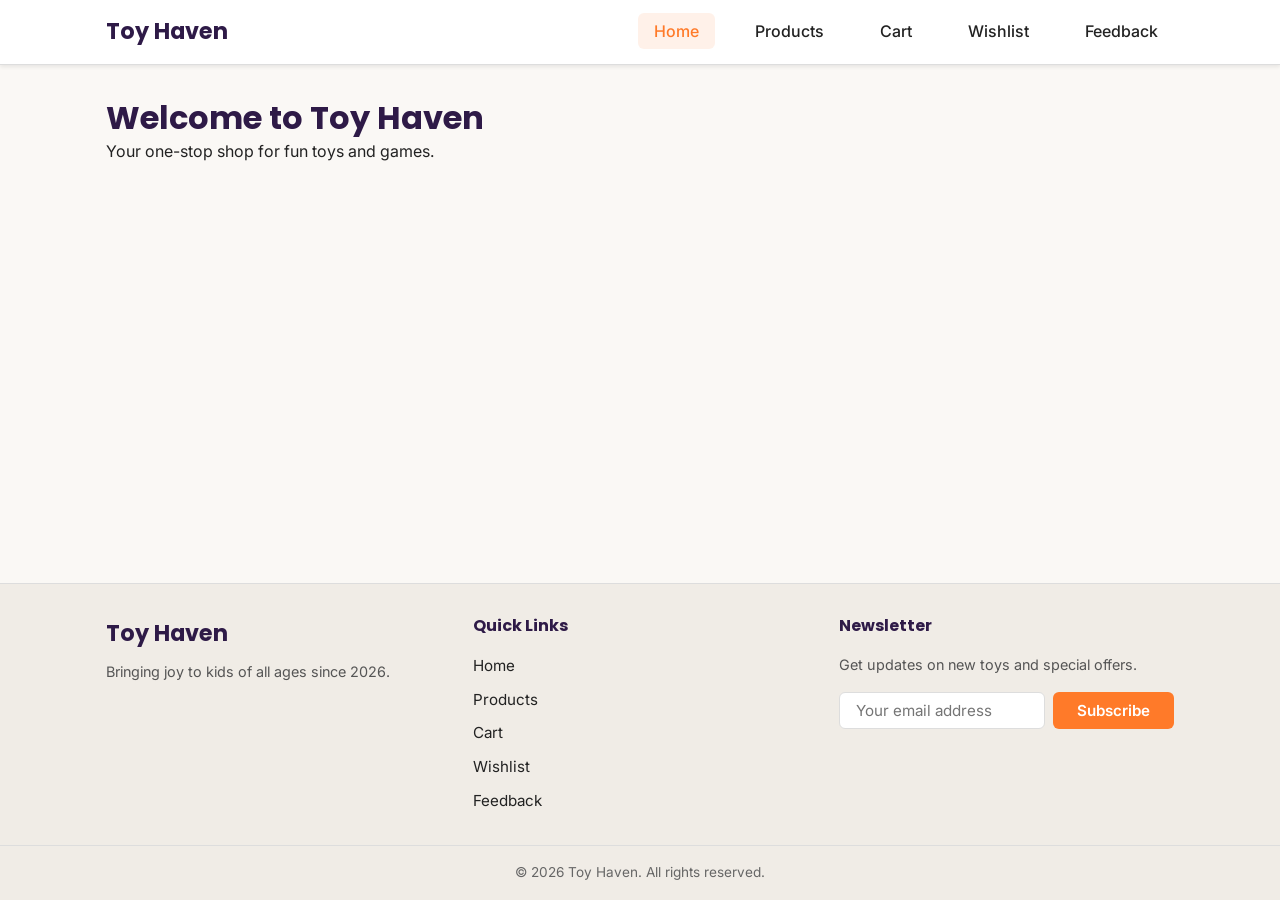
==== index.html @ 959a72a8 "new Files are Added" ====
<!DOCTYPE html>
<html lang="en">
<head>
  <meta charset="UTF-8">
  <meta name="viewport" content="width=device-width, initial-scale=1.0">
  <title>Toy Haven - Home</title>
  <link rel="stylesheet" href="css/style.css">
  <link rel="stylesheet" href="css/home.css">
</head>
<body>

  <!-- Header -->
  <header class="site-header">
    <nav class="nav-container">
      <a href="index.html" class="logo">Toy Haven</a>

      <button class="nav-toggle" aria-label="Toggle navigation menu">
        <span></span>
        <span></span>
        <span></span>
      </button>

      <ul class="nav-menu">
        <li><a href="index.html" class="active">Home</a></li>
        <li><a href="products.html">Products</a></li>
        <li><a href="cart.html">Cart</a></li>
        <li><a href="wishlist.html">Wishlist</a></li>
        <li><a href="feedback.html">Feedback</a></li>
      </ul>
    </nav>
  </header>

  <!-- Page content -->
  <main>
    <h1>Welcome to Toy Haven</h1>
    <p>Your one-stop shop for fun toys and games.</p>
  </main>

  <!-- Footer -->
  <footer class="site-footer">
    <div class="footer-container">
      <div class="footer-brand">
        <a href="index.html" class="logo">Toy Haven</a>
        <p>Bringing joy to kids of all ages since 2026.</p>
      </div>

      <div class="footer-links">
        <h3>Quick Links</h3>
        <ul>
          <li><a href="index.html">Home</a></li>
          <li><a href="products.html">Products</a></li>
          <li><a href="cart.html">Cart</a></li>
          <li><a href="wishlist.html">Wishlist</a></li>
          <li><a href="feedback.html">Feedback</a></li>
        </ul>
      </div>

      <div class="footer-newsletter">
        <h3>Newsletter</h3>
        <p>Get updates on new toys and special offers.</p>
        <form class="newsletter-form">
          <input type="email" placeholder="Your email address" required>
          <button type="submit">Subscribe</button>
        </form>
      </div>
    </div>

    <div class="footer-bottom">
      <p>&copy; 2026 Toy Haven. All rights reserved.</p>
    </div>
  </footer>

  <script src="js/nav.js"></script>
  <script src="js/home.js"></script>
</body>
</html>
---- css/style.css ----
/* ============================================
   Toy Haven - Shared base styles
   ============================================ */

/* Google Fonts */
@import url('https://fonts.googleapis.com/css2?family=Inter:wght@400;500;600&family=Poppins:wght@600;700&display=swap');

/* Color palette and spacing */
:root {
  --color-primary: #2E1A47;
  --color-accent: #FF7A29;
  --color-background: #FAF8F5;
  --color-text: #222222;
  --color-white: #ffffff;
  --color-border: #dddddd;
  --color-footer-bg: #f0ece6;

  --font-heading: 'Poppins', system-ui, sans-serif;
  --font-body: 'Inter', system-ui, sans-serif;

  --spacing-xs: 0.5rem;
  --spacing-sm: 1rem;
  --spacing-md: 1.5rem;
  --spacing-lg: 2rem;
  --spacing-xl: 3rem;

  --shadow-sm: 0 2px 4px rgba(0, 0, 0, 0.08);
  --shadow-md: 0 4px 8px rgba(0, 0, 0, 0.1);

  --max-width: 1100px;
  --nav-height: 64px;
}

/* Basic reset */
*,
*::before,
*::after {
  box-sizing: border-box;
  margin: 0;
  padding: 0;
}

html {
  scroll-behavior: smooth;
}

body {
  font-family: var(--font-body);
  font-size: 16px;
  line-height: 1.6;
  color: var(--color-text);
  background-color: var(--color-background);
  min-height: 100vh;
  display: flex;
  flex-direction: column;
}

img {
  max-width: 100%;
  display: block;
}

a {
  color: var(--color-primary);
  text-decoration: none;
}

a:hover {
  color: var(--color-accent);
}

ul {
  list-style: none;
}

h1, h2, h3, h4 {
  font-family: var(--font-heading);
  line-height: 1.3;
  color: var(--color-primary);
}

/* Main content area grows to push footer down */
main {
  flex: 1;
  width: 100%;
  max-width: var(--max-width);
  margin: 0 auto;
  padding: var(--spacing-lg) var(--spacing-sm);
}

/* ============================================
   Header & Navigation
   ============================================ */

.site-header {
  position: sticky;
  top: 0;
  z-index: 100;
  background-color: var(--color-white);
  border-bottom: 1px solid var(--color-border);
  box-shadow: var(--shadow-sm);
}

.nav-container {
  max-width: var(--max-width);
  margin: 0 auto;
  padding: 0 var(--spacing-sm);
  height: var(--nav-height);
  display: flex;
  align-items: center;
  justify-content: space-between;
}

.logo {
  font-family: var(--font-heading);
  font-size: 1.4rem;
  font-weight: 700;
  color: var(--color-primary);
}

.logo:hover {
  color: var(--color-accent);
}

/* Hamburger button - hidden on desktop */
.nav-toggle {
  display: none;
  flex-direction: column;
  justify-content: center;
  gap: 5px;
  width: 40px;
  height: 40px;
  padding: 8px;
  background: none;
  border: 1px solid var(--color-border);
  border-radius: 6px;
  cursor: pointer;
}

.nav-toggle span {
  display: block;
  width: 100%;
  height: 2px;
  background-color: var(--color-primary);
  border-radius: 2px;
  transition: transform 0.2s ease, opacity 0.2s ease;
}

/* Turn hamburger into an X when menu is open */
.nav-toggle.is-open span:nth-child(1) {
  transform: translateY(7px) rotate(45deg);
}

.nav-toggle.is-open span:nth-child(2) {
  opacity: 0;
}

.nav-toggle.is-open span:nth-child(3) {
  transform: translateY(-7px) rotate(-45deg);
}

/* Nav links */
.nav-menu {
  display: flex;
  align-items: center;
  gap: var(--spacing-md);
}

.nav-menu a {
  font-weight: 500;
  padding: var(--spacing-xs) var(--spacing-sm);
  border-radius: 6px;
  color: var(--color-text);
}

.nav-menu a:hover,
.nav-menu a.active {
  color: var(--color-accent);
  background-color: rgba(255, 122, 41, 0.1);
}

/* Mobile navigation */
@media (max-width: 768px) {
  .nav-toggle {
    display: flex;
  }

  .nav-menu {
    display: none;
    flex-direction: column;
    align-items: stretch;
    position: absolute;
    top: var(--nav-height);
    left: 0;
    right: 0;
    background-color: var(--color-white);
    border-bottom: 1px solid var(--color-border);
    box-shadow: var(--shadow-md);
    padding: var(--spacing-sm);
    gap: var(--spacing-xs);
  }

  /* Show menu when open */
  .nav-menu.is-open {
    display: flex;
  }

  .nav-menu a {
    padding: var(--spacing-sm);
    text-align: center;
  }
}

/* ============================================
   Footer
   ============================================ */

.site-footer {
  background-color: var(--color-footer-bg);
  border-top: 1px solid var(--color-border);
  margin-top: auto;
}

.footer-container {
  max-width: var(--max-width);
  margin: 0 auto;
  padding: var(--spacing-lg) var(--spacing-sm);
  display: flex;
  flex-wrap: wrap;
  gap: var(--spacing-lg);
  justify-content: space-between;
  align-items: flex-start;
}

.footer-brand {
  flex: 1;
  min-width: 200px;
}

.footer-brand .logo {
  display: inline-block;
  margin-bottom: var(--spacing-xs);
}

.footer-brand p {
  font-size: 0.9rem;
  color: #555;
}

.footer-links {
  flex: 1;
  min-width: 200px;
}

.footer-links h3,
.footer-newsletter h3 {
  font-size: 1rem;
  margin-bottom: var(--spacing-sm);
}

.footer-links ul {
  display: flex;
  flex-direction: column;
  gap: var(--spacing-xs);
}

.footer-links a {
  color: var(--color-text);
  font-size: 0.95rem;
}

.footer-newsletter {
  flex: 1;
  min-width: 240px;
}

.footer-newsletter p {
  font-size: 0.9rem;
  margin-bottom: var(--spacing-sm);
  color: #555;
}

.newsletter-form {
  display: flex;
  gap: var(--spacing-xs);
  flex-wrap: wrap;
}

.newsletter-form input[type="email"] {
  flex: 1;
  min-width: 160px;
  padding: var(--spacing-xs) var(--spacing-sm);
  border: 1px solid var(--color-border);
  border-radius: 6px;
  font-family: var(--font-body);
  font-size: 0.95rem;
}

.newsletter-form input[type="email"]:focus {
  outline: 2px solid var(--color-accent);
  outline-offset: 1px;
}

.newsletter-form button {
  padding: var(--spacing-xs) var(--spacing-md);
  background-color: var(--color-accent);
  color: var(--color-white);
  border: none;
  border-radius: 6px;
  font-family: var(--font-body);
  font-weight: 600;
  font-size: 0.95rem;
  cursor: pointer;
}

.newsletter-form button:hover {
  background-color: #e56a1f;
}

.footer-bottom {
  text-align: center;
  padding: var(--spacing-sm);
  font-size: 0.85rem;
  color: #666;
  border-top: 1px solid var(--color-border);
}
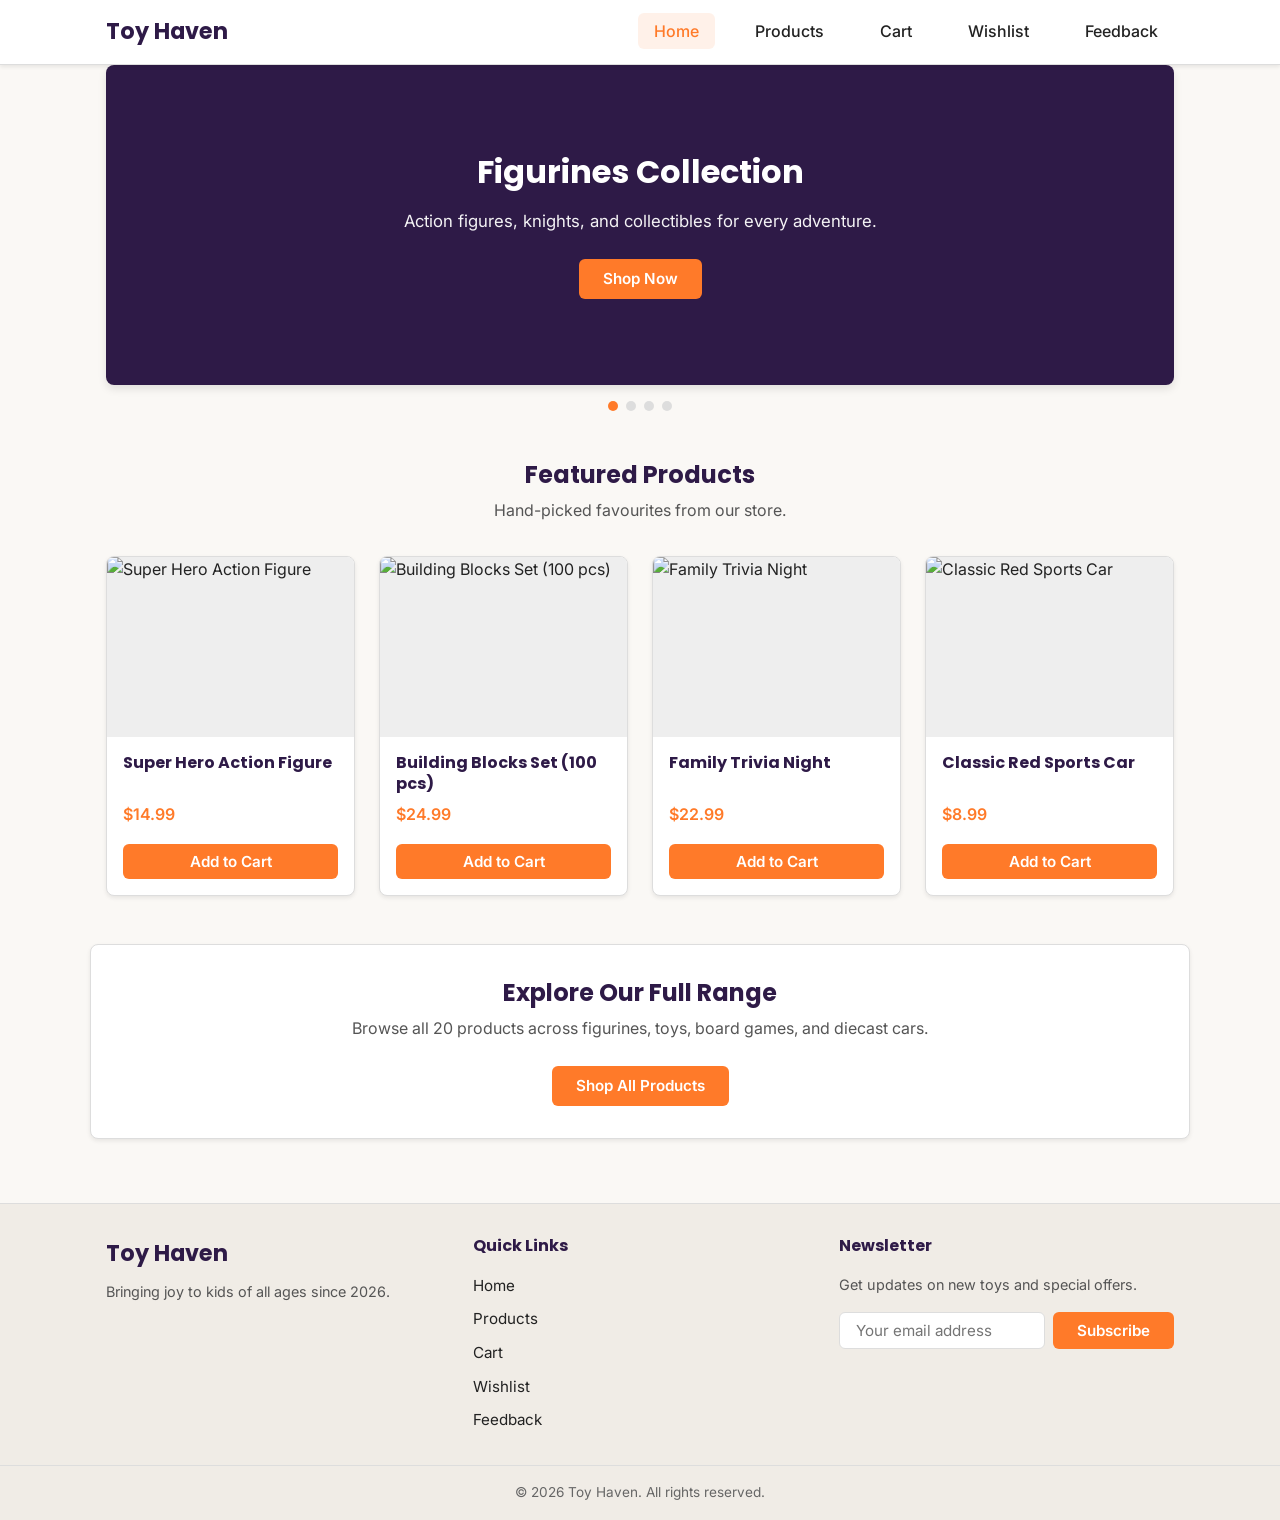
==== commit 112f8e7e: "new Files are Added" ====
--- a/index.html
+++ b/index.html
@@ -31,9 +31,71 @@
   </header>
 
   <!-- Page content -->
-  <main>
-    <h1>Welcome to Toy Haven</h1>
-    <p>Your one-stop shop for fun toys and games.</p>
+  <main class="home-page">
+
+    <!-- Hero banner slider -->
+    <section class="hero">
+      <div class="hero-slider">
+
+        <div class="hero-slide active">
+          <div class="hero-content">
+            <h1>Figurines Collection</h1>
+            <p>Action figures, knights, and collectibles for every adventure.</p>
+            <a href="products.html" class="btn btn-primary">Shop Now</a>
+          </div>
+        </div>
+
+        <div class="hero-slide">
+          <div class="hero-content">
+            <h1>Fun Toys for Everyone</h1>
+            <p>Blocks, plushies, RC cars, and more to spark imagination.</p>
+            <a href="products.html" class="btn btn-primary">Shop Now</a>
+          </div>
+        </div>
+
+        <div class="hero-slide">
+          <div class="hero-content">
+            <h1>Board Games Night</h1>
+            <p>Family-friendly games for game nights and rainy days.</p>
+            <a href="products.html" class="btn btn-primary">Shop Now</a>
+          </div>
+        </div>
+
+        <div class="hero-slide">
+          <div class="hero-content">
+            <h1>Diecast Cars</h1>
+            <p>Collectible cars and trucks in detailed 1:64 scale.</p>
+            <a href="products.html" class="btn btn-primary">Shop Now</a>
+          </div>
+        </div>
+
+      </div>
+
+      <!-- Small dots to show which slide is active -->
+      <div class="hero-dots">
+        <button class="hero-dot active" aria-label="Slide 1"></button>
+        <button class="hero-dot" aria-label="Slide 2"></button>
+        <button class="hero-dot" aria-label="Slide 3"></button>
+        <button class="hero-dot" aria-label="Slide 4"></button>
+      </div>
+    </section>
+
+    <!-- Featured products -->
+    <section class="featured-section">
+      <h2>Featured Products</h2>
+      <p class="section-intro">Hand-picked favourites from our store.</p>
+      <div id="featured-products" class="product-grid">
+        <!-- Product cards are added here by home.js -->
+      </div>
+    </section>
+
+    <!-- Call to action -->
+    <section class="cta-section">
+      <h2>Explore Our Full Range</h2>
+      <p>Browse all 20 products across figurines, toys, board games, and diecast cars.</p>
+      <a href="products.html" class="btn btn-primary">Shop All Products</a>
+    </section>
+
   </main>
 
   <!-- Footer -->
@@ -70,6 +132,7 @@
     </div>
   </footer>
 
+  <script src="js/data.js"></script>
   <script src="js/nav.js"></script>
   <script src="js/home.js"></script>
 </body>
--- a/css/home.css
+++ b/css/home.css
@@ -0,0 +1,216 @@
+/* ============================================
+   Toy Haven - Home page styles
+   ============================================ */
+
+.home-page {
+  padding-top: 0;
+  max-width: 100%;
+}
+
+/* Hero slider */
+.hero {
+  position: relative;
+  width: 100%;
+  max-width: 1100px;
+  margin: 0 auto var(--spacing-xl);
+  padding: 0 var(--spacing-sm);
+}
+
+.hero-slider {
+  position: relative;
+  height: 320px;
+  border-radius: 8px;
+  overflow: hidden;
+  box-shadow: var(--shadow-md);
+}
+
+.hero-slide {
+  position: absolute;
+  top: 0;
+  left: 0;
+  width: 100%;
+  height: 100%;
+  display: flex;
+  align-items: center;
+  justify-content: center;
+  padding: var(--spacing-lg);
+  background-color: var(--color-primary);
+  opacity: 0;
+  transition: opacity 0.6s ease;
+}
+
+/* Each slide gets a slightly different background shade */
+.hero-slide:nth-child(1) { background-color: #2E1A47; }
+.hero-slide:nth-child(2) { background-color: #3d2460; }
+.hero-slide:nth-child(3) { background-color: #4a2d6e; }
+.hero-slide:nth-child(4) { background-color: #553578; }
+
+.hero-slide.active {
+  opacity: 1;
+  z-index: 1;
+}
+
+.hero-content {
+  text-align: center;
+  color: var(--color-white);
+  max-width: 500px;
+}
+
+.hero-content h1 {
+  color: var(--color-white);
+  font-size: 2rem;
+  margin-bottom: var(--spacing-sm);
+}
+
+.hero-content p {
+  margin-bottom: var(--spacing-md);
+  font-size: 1.05rem;
+  opacity: 0.95;
+}
+
+/* Dot indicators below the slider */
+.hero-dots {
+  display: flex;
+  justify-content: center;
+  gap: var(--spacing-xs);
+  margin-top: var(--spacing-sm);
+}
+
+.hero-dot {
+  width: 10px;
+  height: 10px;
+  border-radius: 50%;
+  border: none;
+  background-color: var(--color-border);
+  cursor: pointer;
+  padding: 0;
+}
+
+.hero-dot.active {
+  background-color: var(--color-accent);
+}
+
+/* Shared button style for home page */
+.btn {
+  display: inline-block;
+  padding: var(--spacing-xs) var(--spacing-md);
+  border-radius: 6px;
+  font-family: var(--font-body);
+  font-weight: 600;
+  font-size: 0.95rem;
+  text-align: center;
+  cursor: pointer;
+  border: none;
+  text-decoration: none;
+}
+
+.btn-primary {
+  background-color: var(--color-accent);
+  color: var(--color-white);
+}
+
+.btn-primary:hover {
+  background-color: #e56a1f;
+  color: var(--color-white);
+}
+
+/* Featured products section */
+.featured-section {
+  max-width: 1100px;
+  margin: 0 auto var(--spacing-xl);
+  padding: 0 var(--spacing-sm);
+}
+
+.featured-section h2 {
+  text-align: center;
+  margin-bottom: var(--spacing-xs);
+}
+
+.section-intro {
+  text-align: center;
+  color: #555;
+  margin-bottom: var(--spacing-lg);
+}
+
+.product-grid {
+  display: grid;
+  grid-template-columns: repeat(auto-fill, minmax(220px, 1fr));
+  gap: var(--spacing-md);
+}
+
+/* Product card */
+.product-card {
+  background-color: var(--color-white);
+  border: 1px solid var(--color-border);
+  border-radius: 8px;
+  overflow: hidden;
+  box-shadow: var(--shadow-sm);
+  display: flex;
+  flex-direction: column;
+}
+
+.product-card img {
+  width: 100%;
+  height: 180px;
+  object-fit: cover;
+  background-color: #eee;
+}
+
+.product-card-body {
+  padding: var(--spacing-sm);
+  display: flex;
+  flex-direction: column;
+  flex: 1;
+}
+
+.product-card h3 {
+  font-size: 1rem;
+  margin-bottom: var(--spacing-xs);
+}
+
+.product-price {
+  font-weight: 600;
+  color: var(--color-accent);
+  margin-bottom: var(--spacing-sm);
+  margin-top: auto;
+}
+
+.product-card .btn {
+  width: 100%;
+}
+
+/* Call to action section */
+.cta-section {
+  max-width: 1100px;
+  margin: 0 auto var(--spacing-lg);
+  padding: var(--spacing-lg) var(--spacing-sm);
+  text-align: center;
+  background-color: var(--color-white);
+  border: 1px solid var(--color-border);
+  border-radius: 8px;
+  box-shadow: var(--shadow-sm);
+}
+
+.cta-section h2 {
+  margin-bottom: var(--spacing-xs);
+}
+
+.cta-section p {
+  color: #555;
+  margin-bottom: var(--spacing-md);
+}
+
+/* Mobile adjustments */
+@media (max-width: 768px) {
+  .hero-slider {
+    height: 280px;
+  }
+
+  .hero-content h1 {
+    font-size: 1.5rem;
+  }
+
+  .product-grid {
+    grid-template-columns: repeat(auto-fill, minmax(160px, 1fr));
+  }
+}
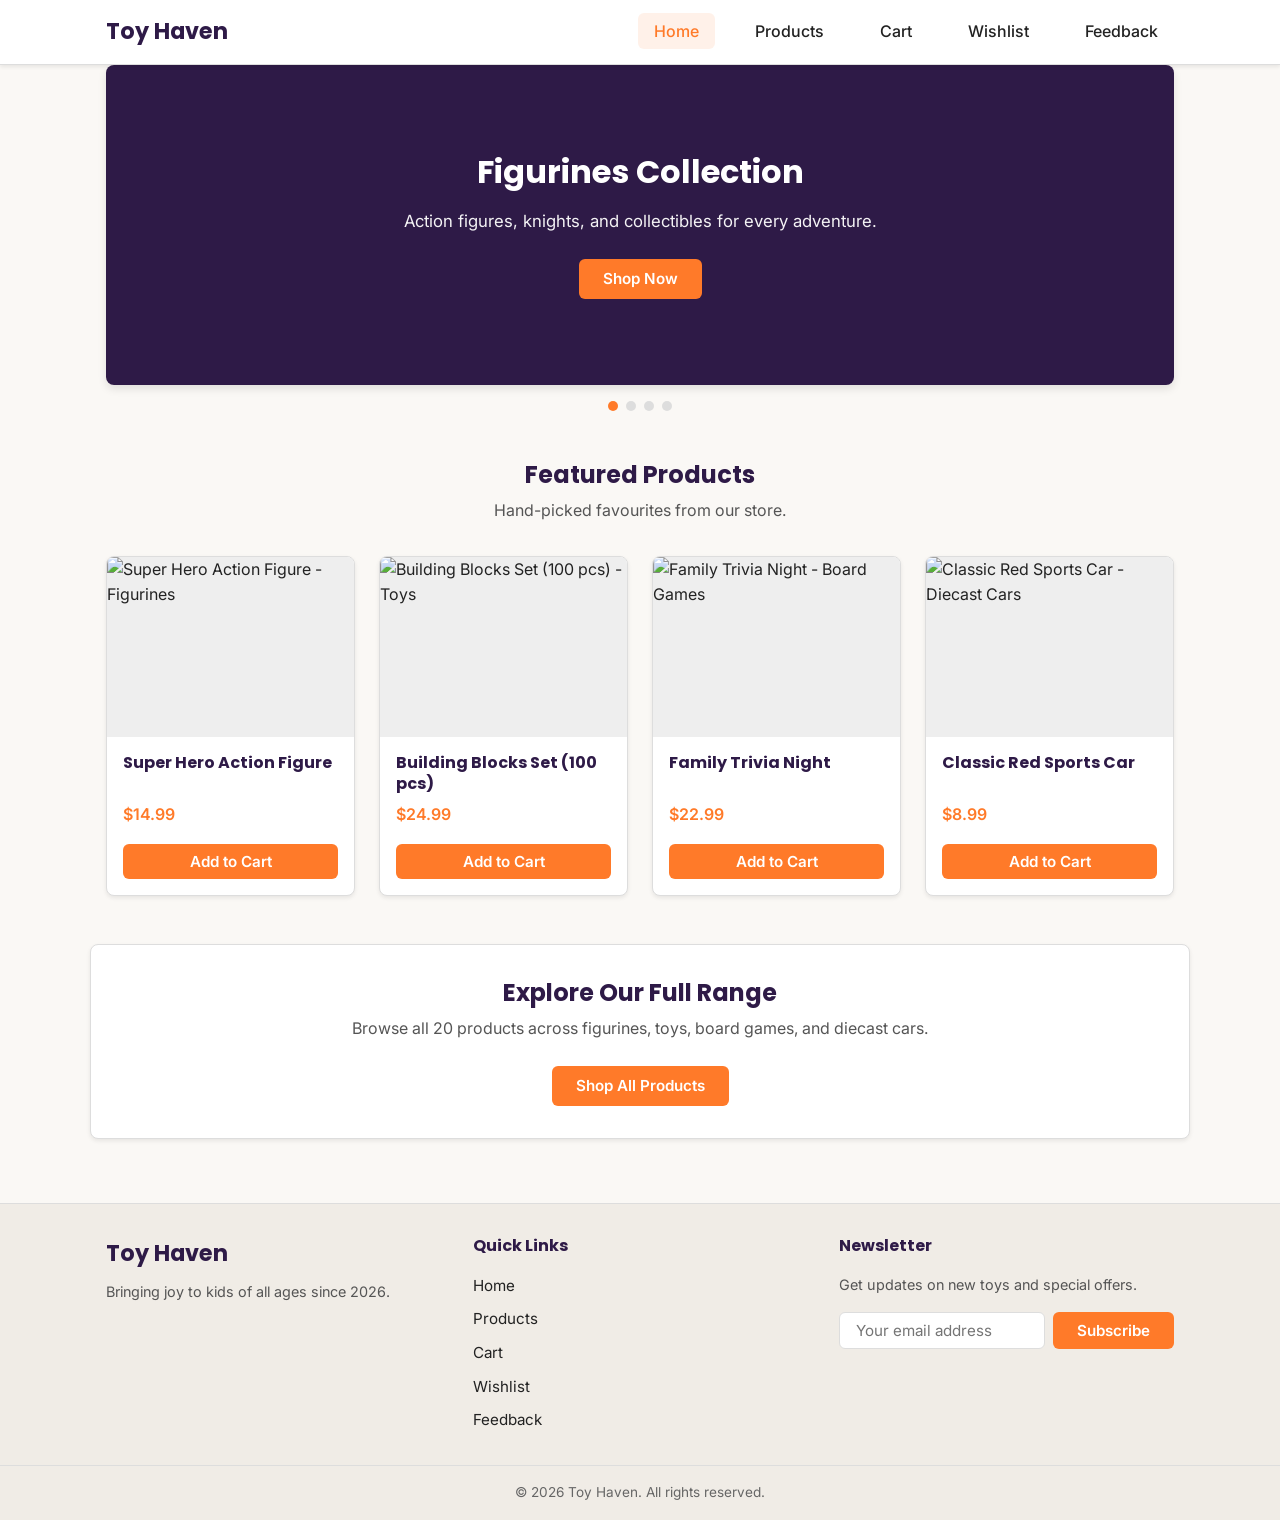
==== commit d348ea1b: "new Files are Added" ====
--- a/index.html
+++ b/index.html
@@ -3,6 +3,9 @@
 <head>
   <meta charset="UTF-8">
   <meta name="viewport" content="width=device-width, initial-scale=1.0">
+  <meta name="theme-color" content="#2E1A47">
+  <link rel="icon" href="icons/favicon.ico" type="image/x-icon">
+  <link rel="manifest" href="manifest.json">
   <title>Toy Haven - Home</title>
   <link rel="stylesheet" href="css/style.css">
   <link rel="stylesheet" href="css/home.css">
@@ -98,6 +101,9 @@
 
   </main>
 
+  <!-- Confirmation message for add to cart -->
+  <div id="cart-toast" class="cart-toast" hidden></div>
+
   <!-- Footer -->
   <footer class="site-footer">
     <div class="footer-container">
--- a/css/style.css
+++ b/css/style.css
@@ -14,6 +14,11 @@
   --color-white: #ffffff;
   --color-border: #dddddd;
   --color-footer-bg: #f0ece6;
+  --color-muted: #555555;
+  --color-muted-light: #666666;
+  --color-error: #cc0000;
+  --color-accent-hover: #e56a1f;
+  --color-image-bg: #eeeeee;
 
   --font-heading: 'Poppins', system-ui, sans-serif;
   --font-body: 'Inter', system-ui, sans-serif;
@@ -86,6 +91,101 @@
   max-width: var(--max-width);
   margin: 0 auto;
   padding: var(--spacing-lg) var(--spacing-sm);
+}
+
+/* Shared page heading styles used on all inner pages */
+main h1 {
+  margin-bottom: var(--spacing-xs);
+}
+
+.page-intro,
+.section-intro {
+  color: var(--color-muted);
+  margin-bottom: var(--spacing-lg);
+}
+
+.section-intro {
+  text-align: center;
+}
+
+/* Shared button styles used across pages */
+.btn {
+  display: inline-block;
+  padding: var(--spacing-xs) var(--spacing-md);
+  border-radius: 6px;
+  font-family: var(--font-body);
+  font-weight: 600;
+  font-size: 0.95rem;
+  text-align: center;
+  cursor: pointer;
+  border: none;
+  text-decoration: none;
+}
+
+.btn-primary {
+  background-color: var(--color-accent);
+  color: var(--color-white);
+}
+
+.btn-primary:hover {
+  background-color: var(--color-accent-hover);
+  color: var(--color-white);
+}
+
+.btn-secondary {
+  background-color: var(--color-white);
+  color: var(--color-primary);
+  border: 1px solid var(--color-border);
+}
+
+.btn-secondary:hover {
+  border-color: var(--color-primary);
+  background-color: rgba(46, 26, 71, 0.05);
+  color: var(--color-primary);
+}
+
+/* Shared empty-state box (cart, wishlist, checkout) */
+.empty-state {
+  text-align: center;
+  padding: var(--spacing-xl) var(--spacing-sm);
+  background-color: var(--color-white);
+  border: 1px solid var(--color-border);
+  border-radius: 8px;
+  box-shadow: var(--shadow-sm);
+}
+
+.empty-state p {
+  margin-bottom: var(--spacing-md);
+  color: var(--color-muted-light);
+  font-size: 1.05rem;
+}
+
+/* Shared inline form error text */
+.error-text {
+  display: block;
+  color: var(--color-error);
+  font-size: 0.85rem;
+  margin-top: 4px;
+  min-height: 1.2em;
+}
+
+.form-group input.input-error,
+.form-group textarea.input-error {
+  border-color: var(--color-error);
+}
+
+/* Shared toast notification (cart, wishlist on products/home) */
+.cart-toast {
+  position: fixed;
+  bottom: 24px;
+  right: 24px;
+  background-color: var(--color-primary);
+  color: var(--color-white);
+  padding: var(--spacing-sm) var(--spacing-md);
+  border-radius: 6px;
+  box-shadow: var(--shadow-md);
+  font-size: 0.95rem;
+  z-index: 200;
 }
 
 /* ============================================
@@ -244,7 +344,7 @@
 
 .footer-brand p {
   font-size: 0.9rem;
-  color: #555;
+  color: var(--color-muted);
 }
 
 .footer-links {
@@ -277,7 +377,7 @@
 .footer-newsletter p {
   font-size: 0.9rem;
   margin-bottom: var(--spacing-sm);
-  color: #555;
+  color: var(--color-muted);
 }
 
 .newsletter-form {
@@ -314,13 +414,67 @@
 }
 
 .newsletter-form button:hover {
-  background-color: #e56a1f;
+  background-color: var(--color-accent-hover);
 }
 
 .footer-bottom {
   text-align: center;
   padding: var(--spacing-sm);
   font-size: 0.85rem;
-  color: #666;
+  color: var(--color-muted-light);
   border-top: 1px solid var(--color-border);
 }
+
+/* ============================================
+   Responsive breakpoints (tablet + mobile)
+   ============================================ */
+
+/* Tablet */
+@media (max-width: 1024px) {
+  main {
+    padding: var(--spacing-lg) var(--spacing-md);
+  }
+
+  .footer-container {
+    gap: var(--spacing-md);
+  }
+}
+
+/* Mobile */
+@media (max-width: 768px) {
+  main {
+    padding: var(--spacing-md) var(--spacing-sm);
+  }
+
+  main h1 {
+    font-size: 1.6rem;
+  }
+
+  .footer-container {
+    flex-direction: column;
+    align-items: center;
+    text-align: center;
+  }
+
+  .footer-brand,
+  .footer-links,
+  .footer-newsletter {
+    min-width: 100%;
+    text-align: center;
+  }
+
+  .footer-links ul {
+    align-items: center;
+  }
+
+  .newsletter-form {
+    justify-content: center;
+  }
+
+  .cart-toast {
+    left: var(--spacing-sm);
+    right: var(--spacing-sm);
+    bottom: var(--spacing-sm);
+    text-align: center;
+  }
+}
--- a/css/home.css
+++ b/css/home.css
@@ -90,30 +90,6 @@
   background-color: var(--color-accent);
 }
 
-/* Shared button style for home page */
-.btn {
-  display: inline-block;
-  padding: var(--spacing-xs) var(--spacing-md);
-  border-radius: 6px;
-  font-family: var(--font-body);
-  font-weight: 600;
-  font-size: 0.95rem;
-  text-align: center;
-  cursor: pointer;
-  border: none;
-  text-decoration: none;
-}
-
-.btn-primary {
-  background-color: var(--color-accent);
-  color: var(--color-white);
-}
-
-.btn-primary:hover {
-  background-color: #e56a1f;
-  color: var(--color-white);
-}
-
 /* Featured products section */
 .featured-section {
   max-width: 1100px;
@@ -128,8 +104,6 @@
 
 .section-intro {
   text-align: center;
-  color: #555;
-  margin-bottom: var(--spacing-lg);
 }
 
 .product-grid {
@@ -153,7 +127,7 @@
   width: 100%;
   height: 180px;
   object-fit: cover;
-  background-color: #eee;
+  background-color: var(--color-image-bg);
 }
 
 .product-card-body {
@@ -196,11 +170,25 @@
 }
 
 .cta-section p {
-  color: #555;
+  color: var(--color-muted);
   margin-bottom: var(--spacing-md);
 }
 
-/* Mobile adjustments */
+/* Tablet */
+@media (max-width: 1024px) {
+  .featured-section,
+  .cta-section,
+  .hero {
+    padding-left: var(--spacing-md);
+    padding-right: var(--spacing-md);
+  }
+
+  .product-grid {
+    grid-template-columns: repeat(auto-fill, minmax(200px, 1fr));
+  }
+}
+
+/* Mobile */
 @media (max-width: 768px) {
   .hero-slider {
     height: 280px;
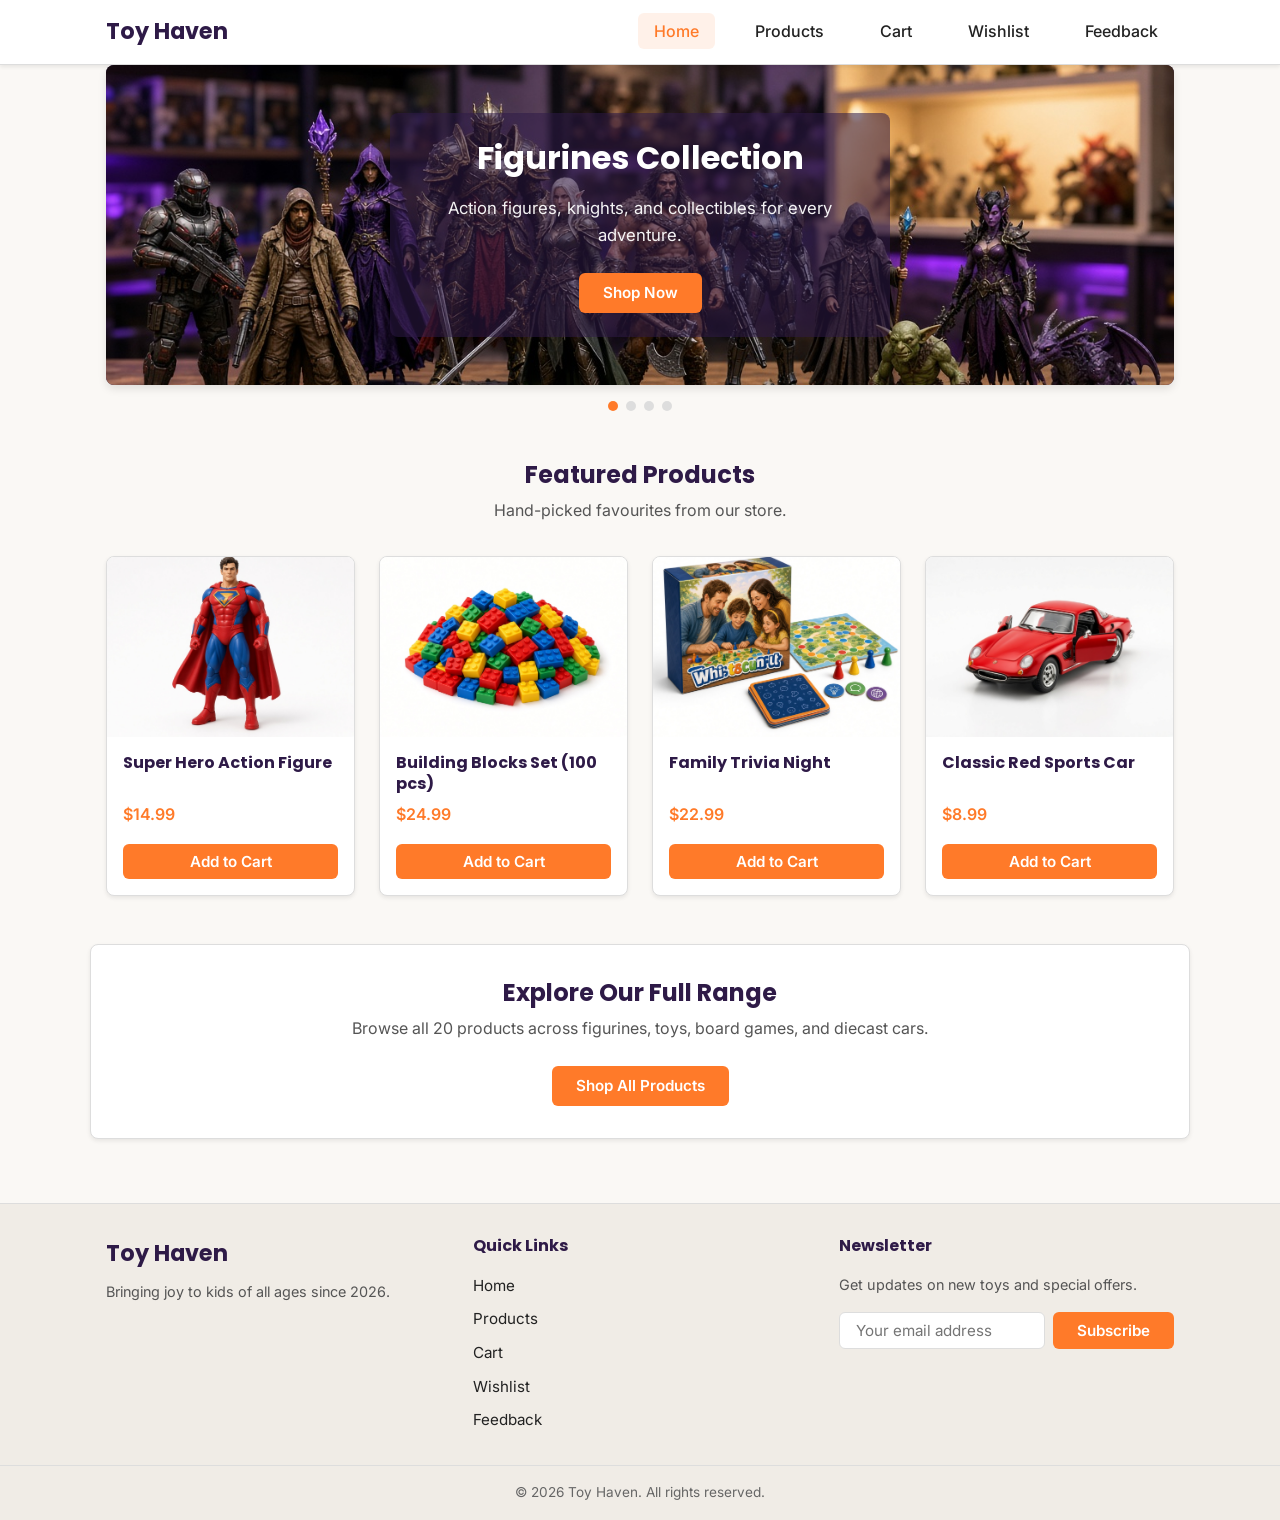
==== commit 2c10f884: "new Files are Added" ====
--- a/index.html
+++ b/index.html
@@ -41,6 +41,7 @@
       <div class="hero-slider">
 
         <div class="hero-slide active">
+          <img src="images/banners/banner-figurines.png" alt="Figurines collection banner showing action figures and collectibles" class="hero-banner-img">
           <div class="hero-content">
             <h1>Figurines Collection</h1>
             <p>Action figures, knights, and collectibles for every adventure.</p>
@@ -49,6 +50,7 @@
         </div>
 
         <div class="hero-slide">
+          <img src="images/banners/banner-toys.png" alt="Toys collection banner showing blocks, plushies and RC cars" class="hero-banner-img">
           <div class="hero-content">
             <h1>Fun Toys for Everyone</h1>
             <p>Blocks, plushies, RC cars, and more to spark imagination.</p>
@@ -57,6 +59,7 @@
         </div>
 
         <div class="hero-slide">
+          <img src="images/banners/banner-board-games.png" alt="Board games collection banner for family game night" class="hero-banner-img">
           <div class="hero-content">
             <h1>Board Games Night</h1>
             <p>Family-friendly games for game nights and rainy days.</p>
@@ -65,6 +68,7 @@
         </div>
 
         <div class="hero-slide">
+          <img src="images/banners/banner-diecast-cars.png" alt="Diecast cars collection banner showing collectible model cars" class="hero-banner-img">
           <div class="hero-content">
             <h1>Diecast Cars</h1>
             <p>Collectible cars and trucks in detailed 1:64 scale.</p>
--- a/css/home.css
+++ b/css/home.css
@@ -37,13 +37,19 @@
   background-color: var(--color-primary);
   opacity: 0;
   transition: opacity 0.6s ease;
-}
-
-/* Each slide gets a slightly different background shade */
-.hero-slide:nth-child(1) { background-color: #2E1A47; }
-.hero-slide:nth-child(2) { background-color: #3d2460; }
-.hero-slide:nth-child(3) { background-color: #4a2d6e; }
-.hero-slide:nth-child(4) { background-color: #553578; }
+  overflow: hidden;
+}
+
+/* Banner image fills the slide behind the text */
+.hero-banner-img {
+  position: absolute;
+  top: 0;
+  left: 0;
+  width: 100%;
+  height: 100%;
+  object-fit: cover;
+  z-index: 0;
+}
 
 .hero-slide.active {
   opacity: 1;
@@ -51,9 +57,14 @@
 }
 
 .hero-content {
+  position: relative;
+  z-index: 1;
   text-align: center;
   color: var(--color-white);
   max-width: 500px;
+  background-color: rgba(46, 26, 71, 0.55);
+  padding: var(--spacing-md);
+  border-radius: 8px;
 }
 
 .hero-content h1 {
